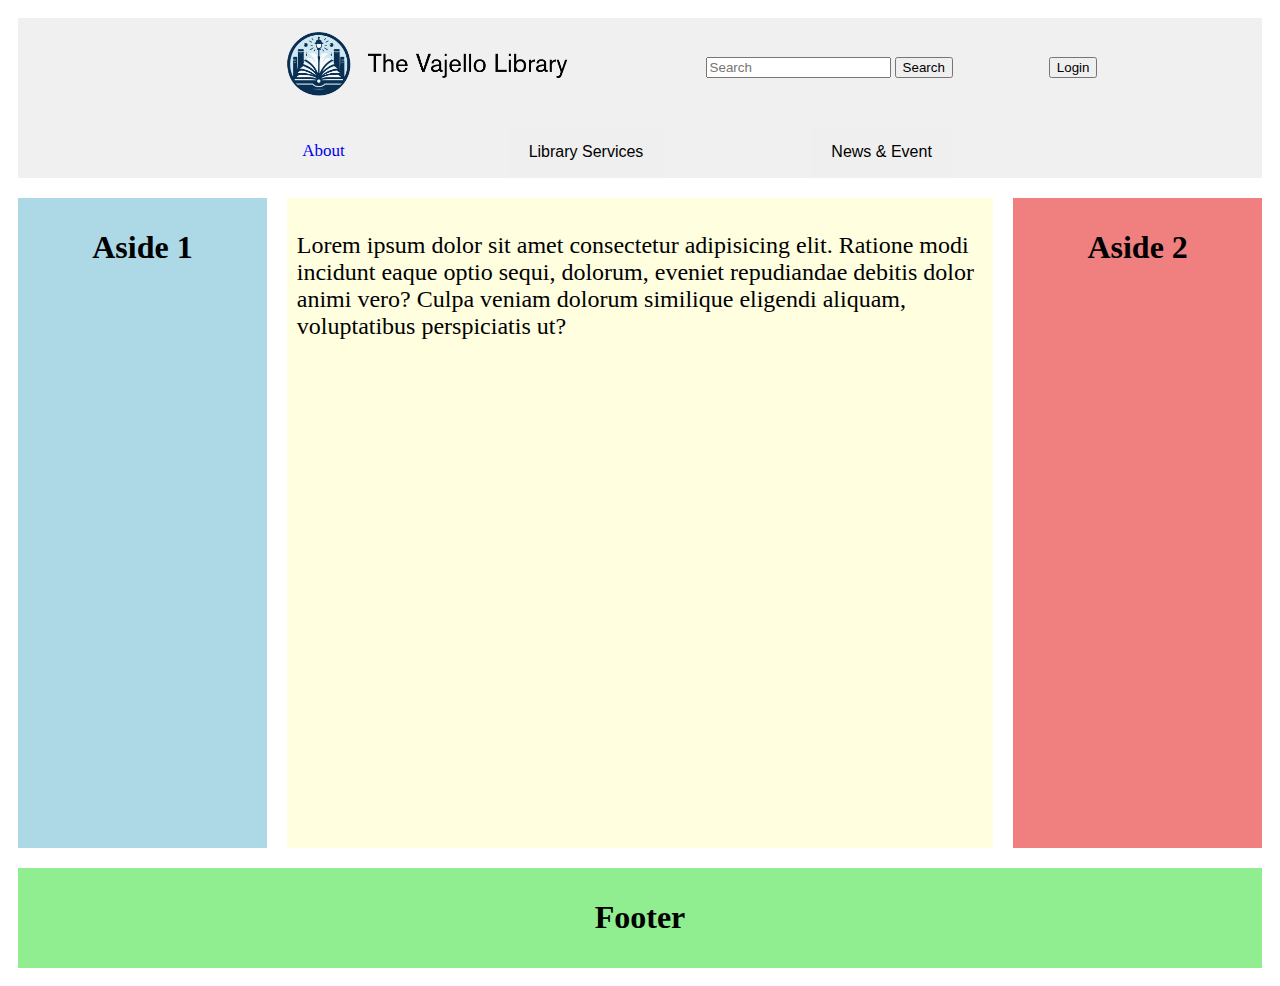
==== Assignment 6/index.html @ d0c91d6f "1st Draft" ====
<!DOCTYPE html>
<html lang="en">

<head>
   <meta charset="UTF-8">
   <meta name="viewport" content="width=device-width, initial-scale=1.0">
   <meta http-equiv="X-UA-Compatible" content="ie=edge">
   <link rel="stylesheet" href="style.css">
   <title>Home | Vajello Library</title>
</head>

<body>
   <div class="wrapper">
      <header class="header">
         <div class="top-row">
            <div class="logo"><img class="logo" src="vajelloLibraryLogoLong.png" alt="The Valjello Library Logo"></div>
            <div class="search-bar">
               <input type="text" placeholder="Search">
               <button>Search</button>
            </div>
            <div class="user">
               <button>Login</button>
            </div>
         </div>
         <nav>
            <a class="about-nav" href="#about">About</a>
            <div class="dropdown1">
               <button class="dropbtn">Library Services</button>
               <div class="dropdown-content">
                  <a href="#fiction">Get Library Card</a>
                  <a href="#non-fiction">Book Catalog</a>
                  <a href="#children">Reserve a Book</a>
               </div>
            </div>
            <div class="dropdown2">
               <button class="dropbtn">News & Event</button>
               <div class="dropdown-content">
                  <a href="#fiction">News</a>
                  <a href="#non-fiction">Event</a>
               </div>
            </div>
         </nav>
      </header>
      <article class="main">
         <p>Lorem ipsum dolor sit amet consectetur adipisicing elit. Ratione modi incidunt eaque optio sequi, dolorum,
            eveniet repudiandae debitis dolor animi vero? Culpa veniam dolorum similique eligendi aliquam, voluptatibus
            perspiciatis ut?</p>
      </article>
      <aside class="aside1">
         <h1>Aside 1</h1>
      </aside>
      <aside class="aside2">
         <h1>Aside 2</h1>
      </aside>
      <footer class="footer">
         <h1>Footer</h1>
      </footer>
   </div>
</body>

</html>
---- Assignment 6/style.css ----
.wrapper {
   display: flex;
   flex-flow: row wrap;
   text-align: center;
}

.wrapper>* {
   padding: 10px;
   margin: 10px;
   flex: 1 100%;
   border-radius: 0px;
}

.header {
   background: #f0f0f0;
   height: 140px;
}

.top-row {
   display: flex;
   flex-flow: row wrap;
   height: 65%;
   margin-bottom: 0.5rem;
}

.logo {
   flex: 1 100%;
   max-width: 50%;
   margin-left: 4rem;
}

.search-bar {
   margin-left: 0.1rem;
   margin-top: 1.8rem;
}

.user {
   margin-top: 1.8rem;
   margin-left: 6rem;
}

nav {
   display: flex;
   justify-content: center;
   flex-wrap: wrap;
}

.about-nav {
   margin-left: 0.5rem;
}

nav a {
   float: left;
   text-align: center;
   padding: 14px 16px;
   text-decoration: none;
   font-size: 17px;
}

nav a,
.dropbtn {
   margin: 0 50px;
}

.dropbtn {
   color: black;
   padding: 16px 20px;
   font-size: 16px;
   border: none;
   text-decoration: none;
}

div.dropdown1 {
   display: inline-block;
   margin-left: 3rem;
   margin-right: 3rem;
}

div.dropdown2 {
   display: inline-block;
}

.dropdown-content {
   display: none;
   position: absolute;
   background-color: #f9f9f9;
   min-width: 160px;
   box-shadow: 0px 8px 16px 0px rgba(0, 0, 0, 0.2);
   z-index: 1;
}

.dropdown-content a {
   float: none;
   color: black;
   padding: 12px 16px;
   text-decoration: none;
   display: block;
   text-align: left;
}

.dropdown-content a:hover {
   background-color: #ddd;
}

.dropdown:hover .dropdown-content {
   display: block;
   position: relative;
}

.dropdown:hover .dropbtn {
   background-color: #3e8e41;
}

.main {
   text-align: left;
   background: lightyellow;
   height: 70vh;
   font-size: 24px;
}

.aside1 {
   background: lightblue;
   width: 10%;
}

.aside2 {
   background: lightcoral;
}

.footer {
   background: lightgreen;
   height: 80px;
}

@media all and (min-width: 800px) {
   .aside1 {
      order: 1;
      flex: 1;
   }

   .aside2 {
      order: 2;
      flex: 1;
   }

   .main {
      order: 2;
      flex: 3;
   }

   .footer {
      order: 4;
   }
}

@media all and (min-width: 600px) {

   .aside1,
   .aside2 {
      flex: 1;
   }

}
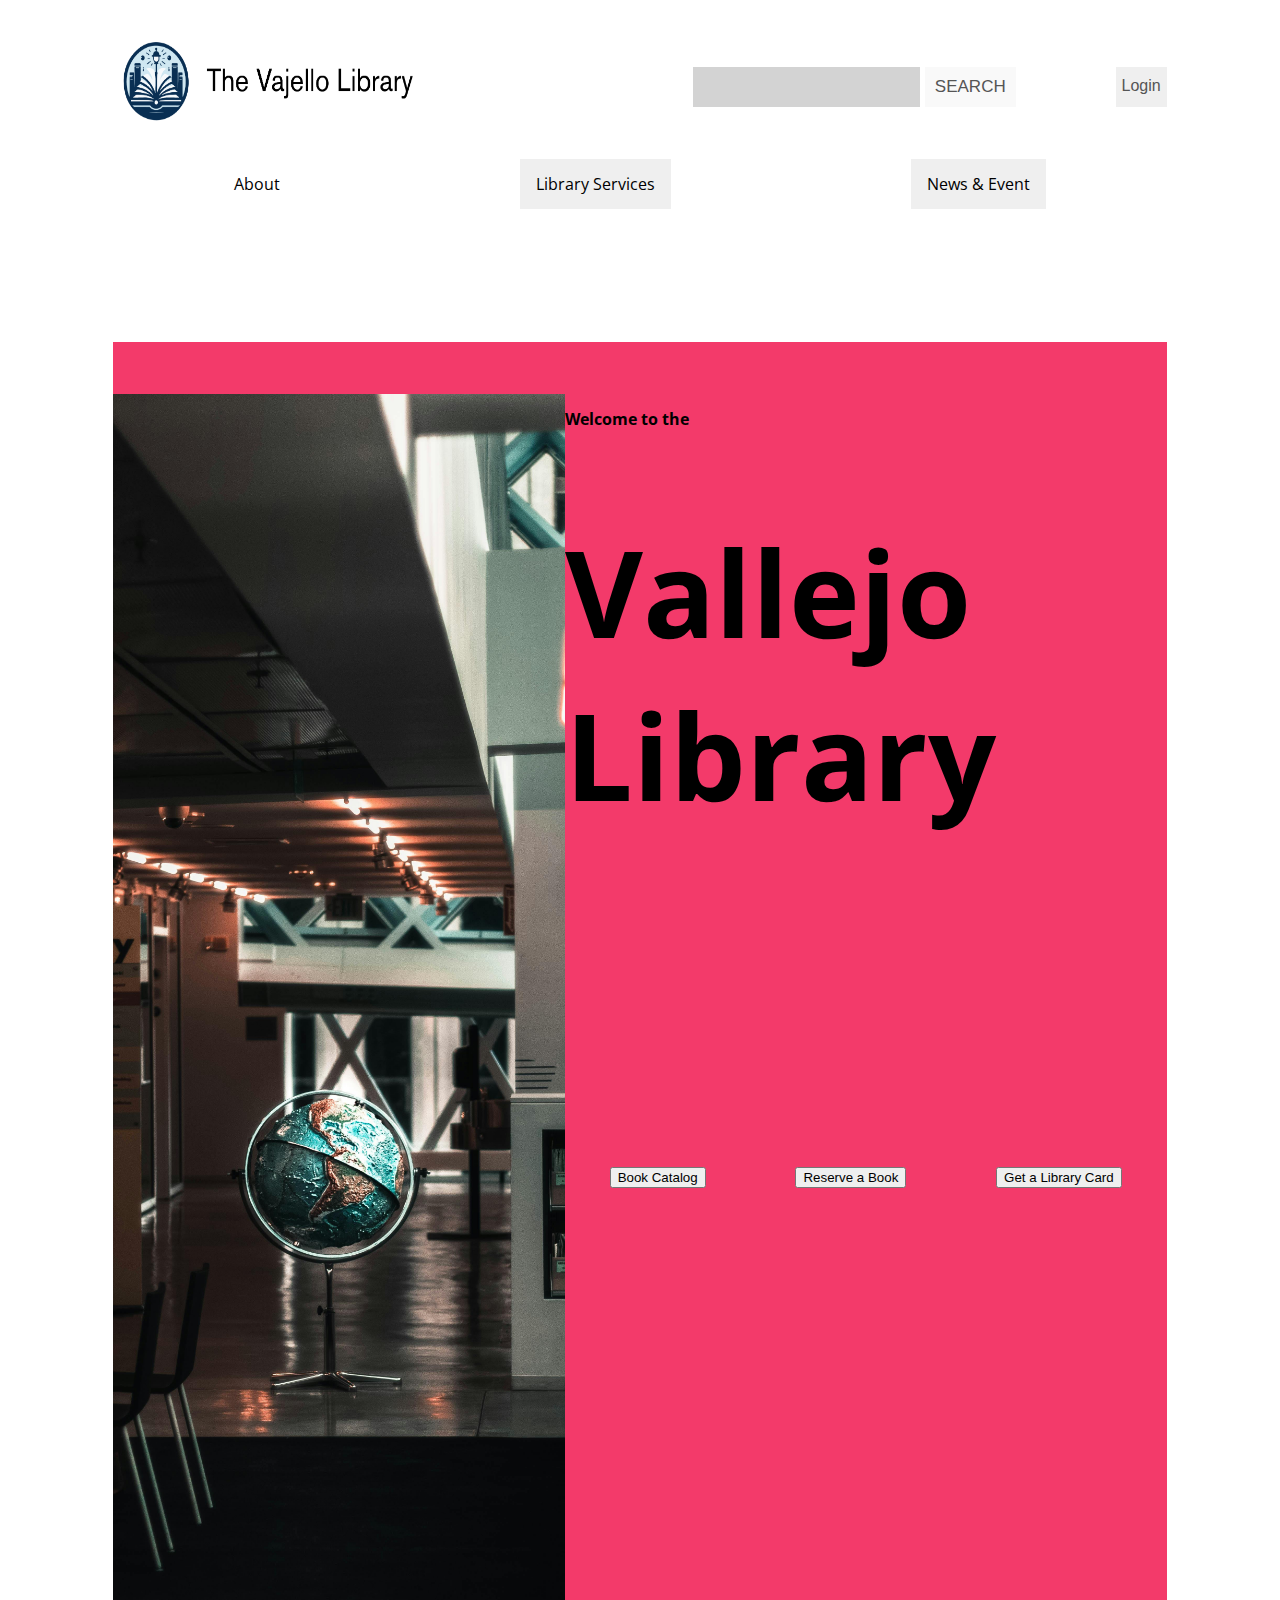
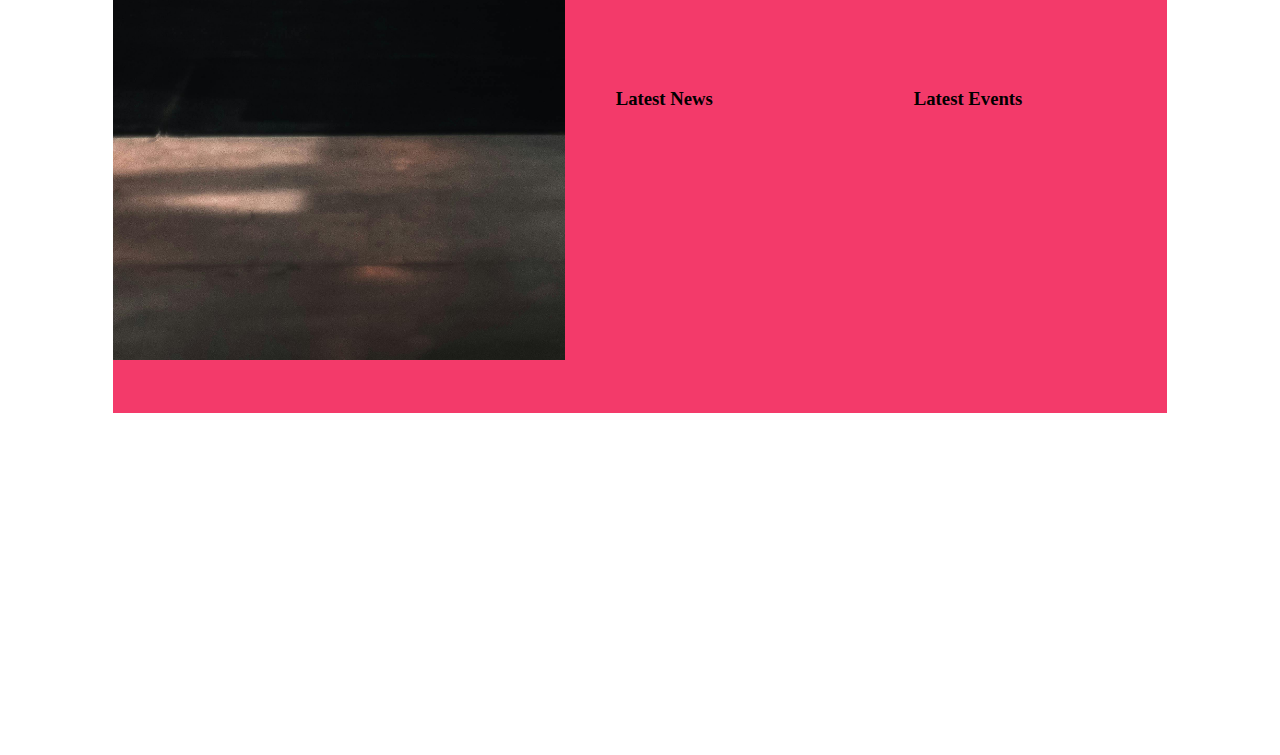
==== commit 798b4071: "update from flexbox to grid" ====
--- a/Assignment 6/index.html
+++ b/Assignment 6/index.html
@@ -1,30 +1,34 @@
 <!DOCTYPE html>
-<html lang="en">
+<html>
 
 <head>
    <meta charset="UTF-8">
-   <meta name="viewport" content="width=device-width, initial-scale=1.0">
-   <meta http-equiv="X-UA-Compatible" content="ie=edge">
+   <title>My Grid Experiment</title>
    <link rel="stylesheet" href="style.css">
-   <title>Home | Vajello Library</title>
+   <link rel="preconnect" href="https://fonts.googleapis.com">
+   <link rel="preconnect" href="https://fonts.gstatic.com" crossorigin>
+   <link href="https://fonts.googleapis.com/css2?family=Open+Sans:ital,wght@0,300..800;1,300..800&display=swap"
+      rel="stylesheet">
 </head>
 
 <body>
-   <div class="wrapper">
-      <header class="header">
-         <div class="top-row">
-            <div class="logo"><img class="logo" src="vajelloLibraryLogoLong.png" alt="The Valjello Library Logo"></div>
-            <div class="search-bar">
-               <input type="text" placeholder="Search">
-               <button>Search</button>
+   <div class="container">
+      <header>
+         <div class="top-bar">
+            <img class="logo1" src="vajelloLibraryLogoLong.png" alt="The Valjello Library Logo">
+            <div class="search">
+               <input class="search-input" type="text" placeholder=" ">
+               <button class="search-button">SEARCH
+               </button>
             </div>
-            <div class="user">
-               <button>Login</button>
+            <div class="login">
+               <button class="login">Login
+               </button>
             </div>
          </div>
          <nav>
-            <a class="about-nav" href="#about">About</a>
-            <div class="dropdown1">
+            <a class="about" href="#about">About</a>
+            <div class="dropdown">
                <button class="dropbtn">Library Services</button>
                <div class="dropdown-content">
                   <a href="#fiction">Get Library Card</a>
@@ -32,7 +36,7 @@
                   <a href="#children">Reserve a Book</a>
                </div>
             </div>
-            <div class="dropdown2">
+            <div class="dropdown">
                <button class="dropbtn">News & Event</button>
                <div class="dropdown-content">
                   <a href="#fiction">News</a>
@@ -41,20 +45,29 @@
             </div>
          </nav>
       </header>
-      <article class="main">
-         <p>Lorem ipsum dolor sit amet consectetur adipisicing elit. Ratione modi incidunt eaque optio sequi, dolorum,
-            eveniet repudiandae debitis dolor animi vero? Culpa veniam dolorum similique eligendi aliquam, voluptatibus
-            perspiciatis ut?</p>
-      </article>
-      <aside class="aside1">
-         <h1>Aside 1</h1>
-      </aside>
-      <aside class="aside2">
-         <h1>Aside 2</h1>
-      </aside>
-      <footer class="footer">
-         <h1>Footer</h1>
-      </footer>
+      <div class="sidebar-left"></div>
+      <main>
+         <img class="main-library-img" src="library.jpg">
+         <div class="welcome">
+            <h2>Welcome to the</h2>
+            <h1>Vallejo Library</h1>
+         </div>
+         <div class="main-buttons">
+            <button class="book-catalog">Book Catalog</button>
+            <button class="reserve-a-book">Reserve a Book</button>
+            <button class="get-library-card">Get a Library Card</button>
+         </div>
+         <div class="latest-news">
+            <h3>Latest News</h3>
+            <div class="news"></div>
+         </div>
+         <div class="latest-events">
+            <h3>Latest Events</h3>
+            <div class="events"></div>
+         </div>
+      </main>
+      <div class="sidebar-right"></div>
+      <footer></footer>
    </div>
 </body>
 
--- a/Assignment 6/style.css
+++ b/Assignment 6/style.css
@@ -1,83 +1,137 @@
-.wrapper {
-   display: flex;
-   flex-flow: row wrap;
+html {
+   background-color: White;
+   /* https: //www.pexels.com/photo/desk-globe-inside-library-2808559/ */
+}
+
+body {
+   height: 100%;
+}
+
+.container {
+   background-color: white;
+   display: grid;
+   grid-template-columns: 0.5fr 5fr 0.5fr;
+   grid-template-rows: 1fr 5fr 1fr;
+   height: 100%;
+   gap: 0rem;
+}
+
+header {
+   grid-column-start: 2;
+   grid-column-end: 3;
+   grid-row-start: 1;
+   grid-row-end: 1;
+   background-color: White;
+}
+
+.top-bar {
+   display: flex;
+   justify-content: space-between;
+   padding-top: 1.8rem;
+   padding-bottom: 1rem;
+}
+
+.logo {
+   width: auto;
+   height: auto;
+}
+
+.logo1 {
+   width: 30%;
+}
+
+.search {
+   display: flex;
+   width: auto;
+   height: auto;
+   margin-left: 25%;
+   margin-top: 0;
+}
+
+.search input[type=text] {
+   float: left;
+   width: 70%;
+   height: 20px;
+   padding: 10px;
+   margin-top: 30px;
+   margin-bottom: 20px;
+   margin-right: 5px;
+   border: none;
+   font-size: 17px;
+   background-color: lightgrey;
+}
+
+.search button {
+   float: left;
+   width: 30%;
+   height: 40px;
+   padding: 10px;
+   margin-top: 30px;
+   margin-bottom: 20px;
+   margin-right: 5px;
+   background: #f9f9f9;
+   color: #555;
+   font-size: 17px;
+   border: none;
+   cursor: pointer;
+}
+
+div.login {
+   display: flex;
+   width: auto;
+   height: auto;
+   margin-left: 9%;
+   margin-right: 0px;
+   margin-top: 0;
+   vertical-align: center;
+}
+
+button.login {
+   margin-top: 30px;
+   border: none;
+   color: #555;
+   width: auto;
+   height: 40px;
    text-align: center;
-}
-
-.wrapper>* {
-   padding: 10px;
-   margin: 10px;
-   flex: 1 100%;
-   border-radius: 0px;
-}
-
-.header {
-   background: #f0f0f0;
-   height: 140px;
-}
-
-.top-row {
-   display: flex;
-   flex-flow: row wrap;
-   height: 65%;
-   margin-bottom: 0.5rem;
-}
-
-.logo {
-   flex: 1 100%;
-   max-width: 50%;
-   margin-left: 4rem;
-}
-
-.search-bar {
-   margin-left: 0.1rem;
-   margin-top: 1.8rem;
-}
-
-.user {
-   margin-top: 1.8rem;
-   margin-left: 6rem;
+   margin-left: 0%;
+   padding-top: 0;
+   cursor: pointer;
+   text-decoration: none;
+   display: inline-block;
+   font-size: 16px;
 }
 
 nav {
-   display: flex;
-   justify-content: center;
-   flex-wrap: wrap;
-}
-
-.about-nav {
-   margin-left: 0.5rem;
-}
-
-nav a {
-   float: left;
-   text-align: center;
+   /* display: inline-block;
+   padding-top: 1.8rem;
+   padding-bottom: 1rem;
+   width: 100%; */
+   display: flex;
+   justify-content: space-around;
+   /* or space-between */
+   align-items: center;
+   padding-top: 1rem;
+   padding-bottom: 1rem;
+}
+
+.about {
+   text-decoration: none;
+   font-family: "Open Sans", sans-serif;
+   color: black;
+   font-size: 16px;
+}
+
+.dropdown {
+   display: inline-block;
+}
+
+.dropbtn {
+   font-size: 16px;
+   border: none;
+   outline: none;
    padding: 14px 16px;
-   text-decoration: none;
-   font-size: 17px;
-}
-
-nav a,
-.dropbtn {
-   margin: 0 50px;
-}
-
-.dropbtn {
-   color: black;
-   padding: 16px 20px;
-   font-size: 16px;
-   border: none;
-   text-decoration: none;
-}
-
-div.dropdown1 {
-   display: inline-block;
-   margin-left: 3rem;
-   margin-right: 3rem;
-}
-
-div.dropdown2 {
-   display: inline-block;
+   font-family: "Open Sans", sans-serif;
+   margin: 0;
 }
 
 .dropdown-content {
@@ -89,75 +143,109 @@
    z-index: 1;
 }
 
-.dropdown-content a {
-   float: none;
+.sidebar-left {
+   grid-column-start: 1;
+   grid-column-end: 1;
+   grid-row-start: 1;
+   grid-row-end: 4;
+   background-color: white;
+}
+
+main {
+   display: grid;
+   grid-template-columns: 4.5fr 1fr 1fr 1fr 1fr 1fr 1fr;
+   grid-template-rows: 0.1fr 1fr 1fr 1fr 0.1fr;
+   grid-column-start: 2;
+   grid-column-end: 2;
+   grid-row-start: 2;
+   grid-row-end: 2;
+   background-color: rgb(243, 58, 106);
+}
+
+img.main-library-img {
+   grid-column-start: 1;
+   grid-column-end: 2;
+   grid-row-start: 2;
+   grid-row-end: 5;
+   width: 100%;
+   height: 100%;
+   object-fit: cover;
+}
+
+.welcome {
+   grid-column-start: 2;
+   grid-column-end: 8;
+   grid-row-start: 2;
+   grid-row-end: 3;
+}
+
+.welcome h2 {
+   font-family: "Open Sans", sans-serif;
    color: black;
-   padding: 12px 16px;
-   text-decoration: none;
-   display: block;
-   text-align: left;
-}
-
-.dropdown-content a:hover {
-   background-color: #ddd;
-}
-
-.dropdown:hover .dropdown-content {
-   display: block;
-   position: relative;
-}
-
-.dropdown:hover .dropbtn {
-   background-color: #3e8e41;
-}
-
-.main {
-   text-align: left;
-   background: lightyellow;
-   height: 70vh;
-   font-size: 24px;
-}
-
-.aside1 {
-   background: lightblue;
-   width: 10%;
-}
-
-.aside2 {
-   background: lightcoral;
-}
-
-.footer {
-   background: lightgreen;
-   height: 80px;
-}
-
-@media all and (min-width: 800px) {
-   .aside1 {
-      order: 1;
-      flex: 1;
+   font-size: 16px;
+}
+
+.welcome h1 {
+   font-family: "Open Sans", sans-serif;
+   color: black;
+   font-size: 120px;
+}
+
+.main-buttons {
+   grid-column-start: 2;
+   grid-column-end: 8;
+   grid-row-start: 3;
+   grid-row-end: 4;
+   display: flex;
+   justify-content: space-around;
+   align-items: center;
+}
+
+.latest-news {
+   grid-column-start: 2;
+   grid-column-end: 5;
+   grid-row-start: 4;
+   grid-row-end: 5;
+   display: flex;
+   justify-content: space-around;
+   align-items: center;
+}
+
+.latest-events {
+   grid-column-start: 5;
+   grid-column-end: 8;
+   grid-row-start: 4;
+   grid-row-end: 5;
+   display: flex;
+   justify-content: space-around;
+   align-items: center;
+
+}
+
+.sidebar-right {
+   grid-column-start: 3;
+   grid-column-end: 3;
+   grid-row-start: 1;
+   grid-row-end: 4;
+   background-color: white;
+}
+
+footer {
+   grid-column-start: 2;
+   grid-column-end: 3;
+   grid-row-start: 3;
+   grid-row-end: 3;
+   background-color: white;
+}
+
+
+
+/* @media (min-width:1200px) {
+   .container {
+      display: grid;
+      grid-template-columns: 1;
+      grid-template-rows: 1fr 5fr 1fr;
+      height: 100vh;
+      gap: 1rem;
    }
-
-   .aside2 {
-      order: 2;
-      flex: 1;
-   }
-
-   .main {
-      order: 2;
-      flex: 3;
-   }
-
-   .footer {
-      order: 4;
-   }
-}
-
-@media all and (min-width: 600px) {
-
-   .aside1,
-   .aside2 {
-      flex: 1;
-   }
-
-}+} */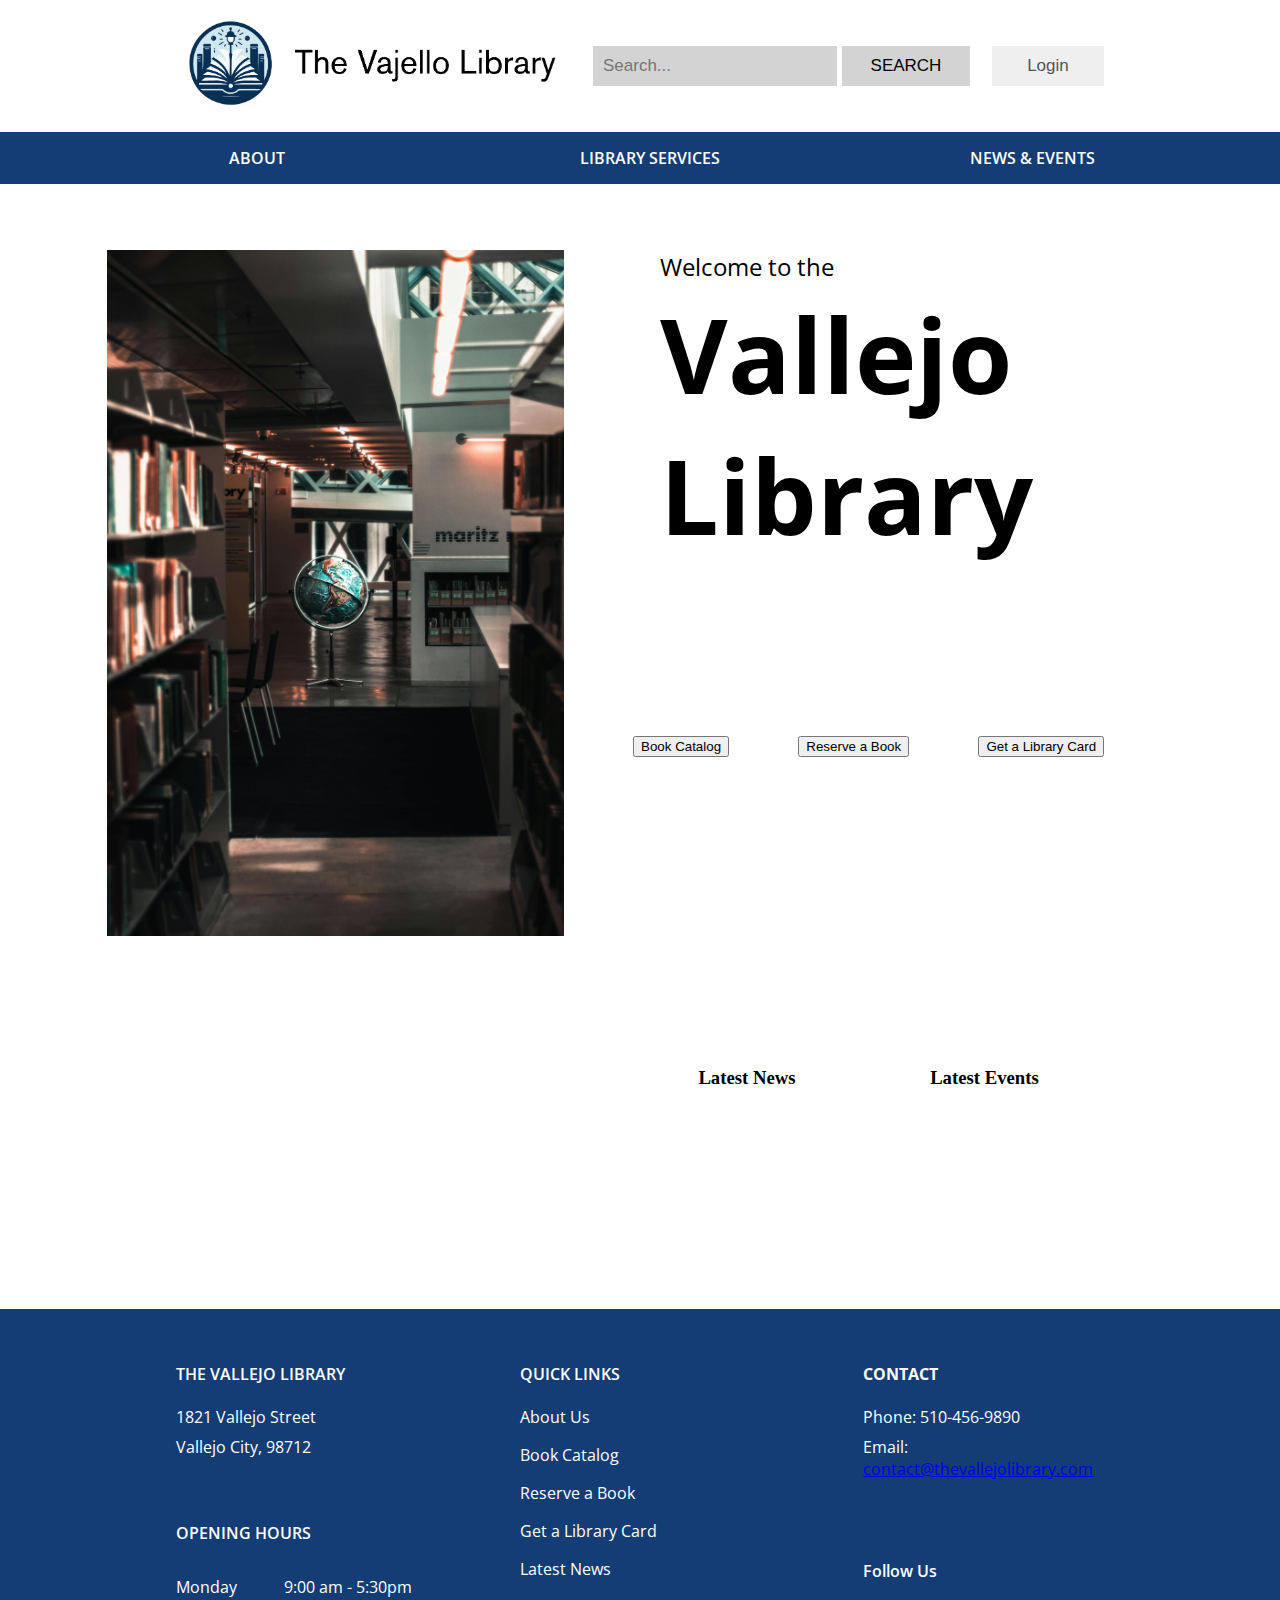
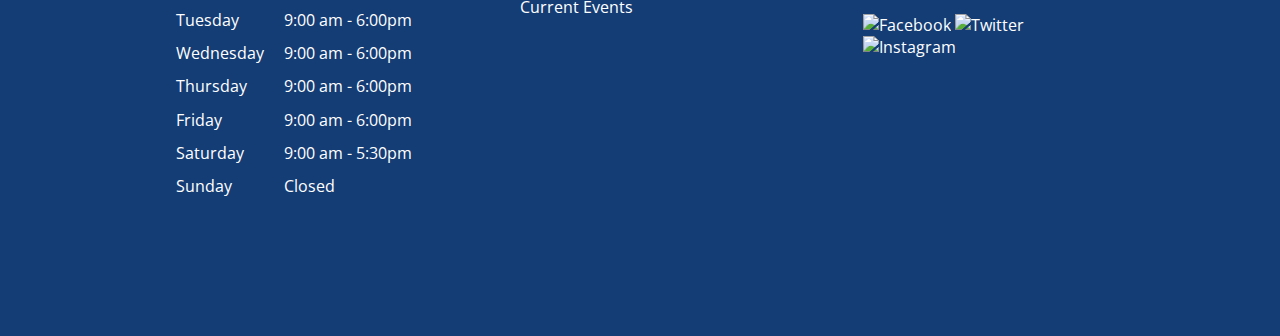
==== commit 13b071f6: "feb22 update" ====
--- a/Assignment 6/index.html
+++ b/Assignment 6/index.html
@@ -1,9 +1,10 @@
 <!DOCTYPE html>
-<html>
+<html lang="en">
 
 <head>
    <meta charset="UTF-8">
-   <title>My Grid Experiment</title>
+   <meta name="viewport" content="width=device-width, initial-scale=1.0">
+   <title>Home | The Vallejo Library</title>
    <link rel="stylesheet" href="style.css">
    <link rel="preconnect" href="https://fonts.googleapis.com">
    <link rel="preconnect" href="https://fonts.gstatic.com" crossorigin>
@@ -15,59 +16,114 @@
    <div class="container">
       <header>
          <div class="top-bar">
-            <img class="logo1" src="vajelloLibraryLogoLong.png" alt="The Valjello Library Logo">
-            <div class="search">
-               <input class="search-input" type="text" placeholder=" ">
-               <button class="search-button">SEARCH
-               </button>
-            </div>
-            <div class="login">
-               <button class="login">Login
-               </button>
-            </div>
+            <figure>
+               <img class="logo1" src="vajelloLibraryLogoLong.png" alt="The Valjello Library Logo">
+            </figure>
+            <form class="search" action="#" method="get">
+               <input class="search-input" type="text" placeholder="Search...">
+               <button class="search-button" type="submit">SEARCH</button>
+            </form>
+            <button class="login">Login</button>
          </div>
          <nav>
-            <a class="about" href="#about">About</a>
-            <div class="dropdown">
-               <button class="dropbtn">Library Services</button>
-               <div class="dropdown-content">
-                  <a href="#fiction">Get Library Card</a>
-                  <a href="#non-fiction">Book Catalog</a>
-                  <a href="#children">Reserve a Book</a>
-               </div>
-            </div>
-            <div class="dropdown">
-               <button class="dropbtn">News & Event</button>
-               <div class="dropdown-content">
-                  <a href="#fiction">News</a>
-                  <a href="#non-fiction">Event</a>
-               </div>
-            </div>
+            <ul>
+               <li><a class="about" href="#about">ABOUT</a></li>
+               <li>
+                  <button class="dropbtn">LIBRARY SERVICES</button>
+                  <div class="dropdown-content">
+                     <a href="#get-library-card">Get a Library Card</a>
+                     <a href="#book-catalog">Book Catalog</a>
+                     <a href="#reserve-book">Reserve a Book</a>
+                  </div>
+               </li>
+               <li>
+                  <button class="dropbtn">NEWS & EVENTS</button>
+                  <div class="dropdown-content">
+                     <a href="#news">News</a>
+                     <a href="#events">Events</a>
+                  </div>
+               </li>
+            </ul>
          </nav>
       </header>
-      <div class="sidebar-left"></div>
+      <aside class="sidebar-left"></aside>
       <main>
-         <img class="main-library-img" src="library.jpg">
-         <div class="welcome">
+         <figure>
+            <img class="main-library-img" src="library.jpg" alt="Vallejo Library">
+         </figure>
+         <section class="welcome">
             <h2>Welcome to the</h2>
             <h1>Vallejo Library</h1>
-         </div>
-         <div class="main-buttons">
+         </section>
+         <section class="main-buttons">
             <button class="book-catalog">Book Catalog</button>
             <button class="reserve-a-book">Reserve a Book</button>
             <button class="get-library-card">Get a Library Card</button>
-         </div>
-         <div class="latest-news">
-            <h3>Latest News</h3>
-            <div class="news"></div>
-         </div>
-         <div class="latest-events">
-            <h3>Latest Events</h3>
-            <div class="events"></div>
-         </div>
+         </section>
+         <section class="newsevents">
+            <article class="latest-news">
+               <h3>Latest News</h3>
+               <div class="news"></div>
+            </article>
+            <article class="latest-events">
+               <h3>Latest Events</h3>
+               <div class="events"></div>
+            </article>
+         </section>
       </main>
-      <div class="sidebar-right"></div>
-      <footer></footer>
+      <aside class="sidebar-right"></aside>
+      <footer>
+         <section class="quick-info">
+            <h4>THE VALLEJO LIBRARY</h4>
+            <p>1821 Vallejo Street</p>
+            <p>Vallejo City, 98712</p>
+            <h5>OPENING HOURS</h5>
+            <div class="opening-hours">
+               <ul class="days">
+                  <li>Monday</li>
+                  <li>Tuesday</li>
+                  <li>Wednesday</li>
+                  <li>Thursday</li>
+                  <li>Friday</li>
+                  <li>Saturday</li>
+                  <li>Sunday</li>
+               </ul>
+               <ul class="hours">
+                  <li>9:00 am - 5:30pm</li>
+                  <li>9:00 am - 6:00pm</li>
+                  <li>9:00 am - 6:00pm</li>
+                  <li>9:00 am - 6:00pm</li>
+                  <li>9:00 am - 6:00pm</li>
+                  <li>9:00 am - 5:30pm</li>
+                  <li>Closed</li>
+               </ul>
+            </div>
+         </section>
+         <section class="quick-links">
+            <h4>QUICK LINKS</h4>
+            <ul>
+               <li><a href="about">About Us</a></li>
+               <li><a href="book-catalog">Book Catalog</a></li>
+               <li><a href="reserve-a-book">Reserve a Book</a></li>
+               <li><a href="get-library-card">Get a Library Card</a></li>
+               <li><a href="latest-news">Latest News</a></li>
+               <li><a href="current-events">Current Events</a></li>
+            </ul>
+         </section>
+         <section class="contact">
+            <h4>CONTACT</h4>
+            <p>Phone: 510-456-9890</p>
+            <p>Email: <a href="mailto:contact@thevallejolibrary.com">contact@thevallejolibrary.com</a></p>
+            <div class="social-media">
+               <h4>Follow Us</h4>
+               <div class="social-media-icons">
+                  <img class="facebook" src="facebook.png" alt="Facebook">
+                  <img class="twitter" src="twitter.png" alt="Twitter">
+                  <img class="instagram" src="instagram.png" alt="Instagram">
+               </div>
+            </div>
+         </section>
+      </footer>
    </div>
 </body>
 
--- a/Assignment 6/style.css
+++ b/Assignment 6/style.css
@@ -1,56 +1,61 @@
 html {
-   background-color: White;
+   background-color: white;
    /* https: //www.pexels.com/photo/desk-globe-inside-library-2808559/ */
 }
 
 body {
    height: 100%;
+   width: 100%;
+   margin: 0;
 }
 
 .container {
    background-color: white;
    display: grid;
    grid-template-columns: 0.5fr 5fr 0.5fr;
-   grid-template-rows: 1fr 5fr 1fr;
+   grid-template-rows: auto 1fr fit;
    height: 100%;
    gap: 0rem;
 }
 
 header {
-   grid-column-start: 2;
-   grid-column-end: 3;
+   display: grid;
+   grid-column-start: 1;
+   grid-column-end: 4;
    grid-row-start: 1;
-   grid-row-end: 1;
-   background-color: White;
+   grid-row-end: 2;
+   background-color: white;
 }
 
 .top-bar {
    display: flex;
    justify-content: space-between;
-   padding-top: 1.8rem;
+   padding-top: 1rem;
    padding-bottom: 1rem;
-}
-
-.logo {
+   padding-left: 11rem;
+   padding-right: 11rem;
+}
+
+figure {
+   margin: 0;
+}
+
+.logo1 {
+   width: 25rem;
+   height: auto;
+}
+
+.search {
+   display: flex;
    width: auto;
    height: auto;
-}
-
-.logo1 {
-   width: 30%;
-}
-
-.search {
-   display: flex;
-   width: auto;
-   height: auto;
-   margin-left: 25%;
+   margin-left: 0;
    margin-top: 0;
 }
 
-.search input[type=text] {
+.search-input {
    float: left;
-   width: 70%;
+   width: 14rem;
    height: 20px;
    padding: 10px;
    margin-top: 30px;
@@ -61,77 +66,93 @@
    background-color: lightgrey;
 }
 
-.search button {
-   float: left;
-   width: 30%;
-   height: 40px;
+.search-button {
+   float: right;
+   width: 8rem;
+   height: 2.5rem;
    padding: 10px;
    margin-top: 30px;
    margin-bottom: 20px;
    margin-right: 5px;
-   background: #f9f9f9;
-   color: #555;
+   border: none;
    font-size: 17px;
-   border: none;
+   background-color: lightgrey;
    cursor: pointer;
-}
-
-div.login {
-   display: flex;
-   width: auto;
-   height: auto;
-   margin-left: 9%;
-   margin-right: 0px;
-   margin-top: 0;
-   vertical-align: center;
 }
 
 button.login {
    margin-top: 30px;
    border: none;
    color: #555;
-   width: auto;
-   height: 40px;
+   width: 7rem;
+   height: 2.5rem;
    text-align: center;
    margin-left: 0%;
    padding-top: 0;
    cursor: pointer;
    text-decoration: none;
    display: inline-block;
-   font-size: 16px;
+   font-size: 17px;
 }
 
 nav {
-   /* display: inline-block;
-   padding-top: 1.8rem;
-   padding-bottom: 1rem;
-   width: 100%; */
-   display: flex;
-   justify-content: space-around;
-   /* or space-between */
-   align-items: center;
-   padding-top: 1rem;
-   padding-bottom: 1rem;
+   width: 100%;
+   height: fit-content;
+   background-color: #143C75;
+   /* display: flex;
+   justify-content: space-evenly; */
+   /* Example background color */
+}
+
+nav ul {
+   list-style-type: none;
+   margin: 0;
+   padding: 0;
+   display: flex;
+   justify-content: space-evenly;
+   /* This will evenly space out the list items */
+   align-items: center;
+}
+
+nav ul li {
+   position: relative;
+   /* Needed for absolute positioning of dropdown */
+}
+
+.dropbtn {
+   background-color: #143C75;
+   /* Example button color */
+   color: white;
+   padding: 10px;
+   border: none;
+   width: 17rem;
+   height: 3.25rem;
+   cursor: pointer;
+   display: flex;
+   justify-content: center;
+   text-decoration: none;
+   font-size: 1rem;
+   align-items: center;
+   font-family: "Open Sans", sans-serif;
+   font-weight: 600;
 }
 
 .about {
-   text-decoration: none;
-   font-family: "Open Sans", sans-serif;
-   color: black;
-   font-size: 16px;
-}
-
-.dropdown {
-   display: inline-block;
-}
-
-.dropbtn {
-   font-size: 16px;
-   border: none;
-   outline: none;
-   padding: 14px 16px;
-   font-family: "Open Sans", sans-serif;
-   margin: 0;
+   background-color: #143C75;
+   /* Example button color */
+   color: white;
+   padding: 10px;
+   border: none;
+   cursor: pointer;
+   text-decoration: none;
+   width: 17rem;
+   height: 2rem;
+   display: flex;
+   justify-content: center;
+   font-size: 1rem;
+   align-items: center;
+   font-family: "Open Sans", sans-serif;
+   font-weight: 600;
 }
 
 .dropdown-content {
@@ -139,37 +160,51 @@
    position: absolute;
    background-color: #f9f9f9;
    min-width: 160px;
+   width: 17rem;
    box-shadow: 0px 8px 16px 0px rgba(0, 0, 0, 0.2);
    z-index: 1;
-}
-
-.sidebar-left {
-   grid-column-start: 1;
-   grid-column-end: 1;
-   grid-row-start: 1;
-   grid-row-end: 4;
-   background-color: white;
-}
+   font-family: "Open Sans", sans-serif;
+   font-weight: 500;
+   margin-left: 3.5rem;
+}
+
+.dropdown-content a {
+   color: black;
+   padding: 12px 16px;
+   text-decoration: none;
+   display: block;
+}
+
+nav ul li:hover .dropdown-content {
+   display: block;
+}
+
+/* ------------- main ------------- */
 
 main {
+   grid-column-start: 2;
+   grid-column-end: 3;
+   grid-row-start: 2;
+   grid-row-end: 3;
+   background-color: white;
+   overflow: hidden;
+   grid-template-columns: 4.5fr 1fr 1fr 1fr 1fr 1fr 1fr;
+   grid-template-rows: 0.2fr 1fr 1fr 1fr 0.2fr;
    display: grid;
-   grid-template-columns: 4.5fr 1fr 1fr 1fr 1fr 1fr 1fr;
-   grid-template-rows: 0.1fr 1fr 1fr 1fr 0.1fr;
-   grid-column-start: 2;
-   grid-column-end: 2;
-   grid-row-start: 2;
-   grid-row-end: 2;
-   background-color: rgb(243, 58, 106);
-}
-
-img.main-library-img {
+
+}
+
+figure {
    grid-column-start: 1;
    grid-column-end: 2;
    grid-row-start: 2;
    grid-row-end: 5;
+}
+
+.main-library-img {
+   max-width: 50rem;
+   height: auto;
    width: 100%;
-   height: 100%;
-   object-fit: cover;
 }
 
 .welcome {
@@ -177,18 +212,27 @@
    grid-column-end: 8;
    grid-row-start: 2;
    grid-row-end: 3;
+   display: block;
+   justify-content: center;
+   align-items: center;
+   font-size: 2rem;
+   font-family: "Open Sans", sans-serif;
+   font-weight: 600;
+   margin-left: 6rem;
+}
+
+.welcome h1 {
+   font-size: 6.5rem;
+   font-weight: 700;
+   margin-bottom: 1rem;
+   margin-top: 0rem;
 }
 
 .welcome h2 {
-   font-family: "Open Sans", sans-serif;
-   color: black;
-   font-size: 16px;
-}
-
-.welcome h1 {
-   font-family: "Open Sans", sans-serif;
-   color: black;
-   font-size: 120px;
+   font-size: 1.5rem;
+   font-weight: 400;
+   margin-top: 0;
+   margin-bottom: 0rem;
 }
 
 .main-buttons {
@@ -197,55 +241,152 @@
    grid-row-start: 3;
    grid-row-end: 4;
    display: flex;
-   justify-content: space-around;
-   align-items: center;
-}
-
-.latest-news {
+   justify-content: space-evenly;
+   align-items: center;
+}
+
+.newsevents {
    grid-column-start: 2;
-   grid-column-end: 5;
-   grid-row-start: 4;
-   grid-row-end: 5;
-   display: flex;
-   justify-content: space-around;
-   align-items: center;
-}
-
-.latest-events {
-   grid-column-start: 5;
    grid-column-end: 8;
    grid-row-start: 4;
    grid-row-end: 5;
    display: flex;
-   justify-content: space-around;
-   align-items: center;
-
+   justify-content: space-evenly;
+   align-items: center;
+}
+
+footer {
+   grid-column-start: 1;
+   grid-column-end: 4;
+   grid-row-start: 3;
+   grid-row-end: 4;
+   background-color: #143C75;
+   display: grid;
+   grid-template-columns: 1fr 1fr 0.7fr;
+   grid-template-rows: 1fr;
+   font-family: "Open Sans", sans-serif;
+   padding-bottom: 8rem;
+   padding-top: 2rem;
+   padding-left: 11rem;
+   padding-right: 11rem;
+   color: white;
+}
+
+.quick-info {
+   display: block;
+   justify-content: space-evenly;
+   align-items: center;
+   font-weight: 400;
+   /* margin-left: 11rem; */
+}
+
+.quick-info h4 {
+   font-size: 1rem;
+   font-weight: 600;
+}
+
+.quick-info p {
+   /* margin-bottom: 3.5rem; */
+   font-size: 1rem;
+   margin-top: 0;
+   margin-bottom: 0.5rem;
+}
+
+.quick-info h5 {
+   font-size: 1rem;
+   font-weight: 600;
+   margin-bottom: 2rem;
+   margin-top: 4rem;
+}
+
+.opening-hours {
+   display: flex;
+}
+
+.opening-hours ul {
+   list-style-type: none;
+   margin: 0;
+   padding: 0;
+}
+
+.opening-hours ul li {
+   margin-bottom: 0.7rem;
+}
+
+ul.hours {
+   margin-left: 20px;
+}
+
+.quick-links {
+   display: block;
+   justify-content: space-evenly;
+   align-items: center;
+   font-weight: 400;
+   /* margin-right: 11rem;
+   margin-left: 9rem; */
+}
+
+.quick-links h4 {
+   font-size: 1rem;
+   font-weight: 600;
+}
+
+.quick-links ul {
+   list-style-type: none;
+   margin: 0;
+   padding: 0;
+   text-decoration: none;
+}
+
+.quick-links ul li {
+   margin-bottom: 1rem;
+}
+
+.quick-links ul li a {
+   text-decoration: none;
+   color: white;
+}
+
+.contact {
+   display: block;
+   justify-content: space-evenly;
+   align-items: center;
+   font-weight: 400;
+   /* margin-right: 11rem; */
+}
+
+.contact h4 {
+   font-size: 1rem;
+   font-weight: 700;
+}
+
+.contact p {
+   font-size: 1rem;
+   margin-top: 0;
+   margin-bottom: 0.5rem;
+}
+
+.social-media h4 {
+   font-size: 1rem;
+   font-weight: 600;
+   margin-bottom: 2rem;
+   margin-top: 5rem;
+}
+
+/* ------------- sidebar ------------- */
+
+.sidebar-left {
+   grid-column-start: 1;
+   grid-column-end: 2;
+   grid-row-start: 2;
+   grid-row-end: 3;
+   background-color: white;
 }
 
 .sidebar-right {
    grid-column-start: 3;
-   grid-column-end: 3;
-   grid-row-start: 1;
-   grid-row-end: 4;
-   background-color: white;
-}
-
-footer {
-   grid-column-start: 2;
-   grid-column-end: 3;
-   grid-row-start: 3;
+   grid-column-end: 4;
+   grid-row-start: 2;
    grid-row-end: 3;
    background-color: white;
-}
-
-
-
-/* @media (min-width:1200px) {
-   .container {
-      display: grid;
-      grid-template-columns: 1;
-      grid-template-rows: 1fr 5fr 1fr;
-      height: 100vh;
-      gap: 1rem;
-   }
-} */+}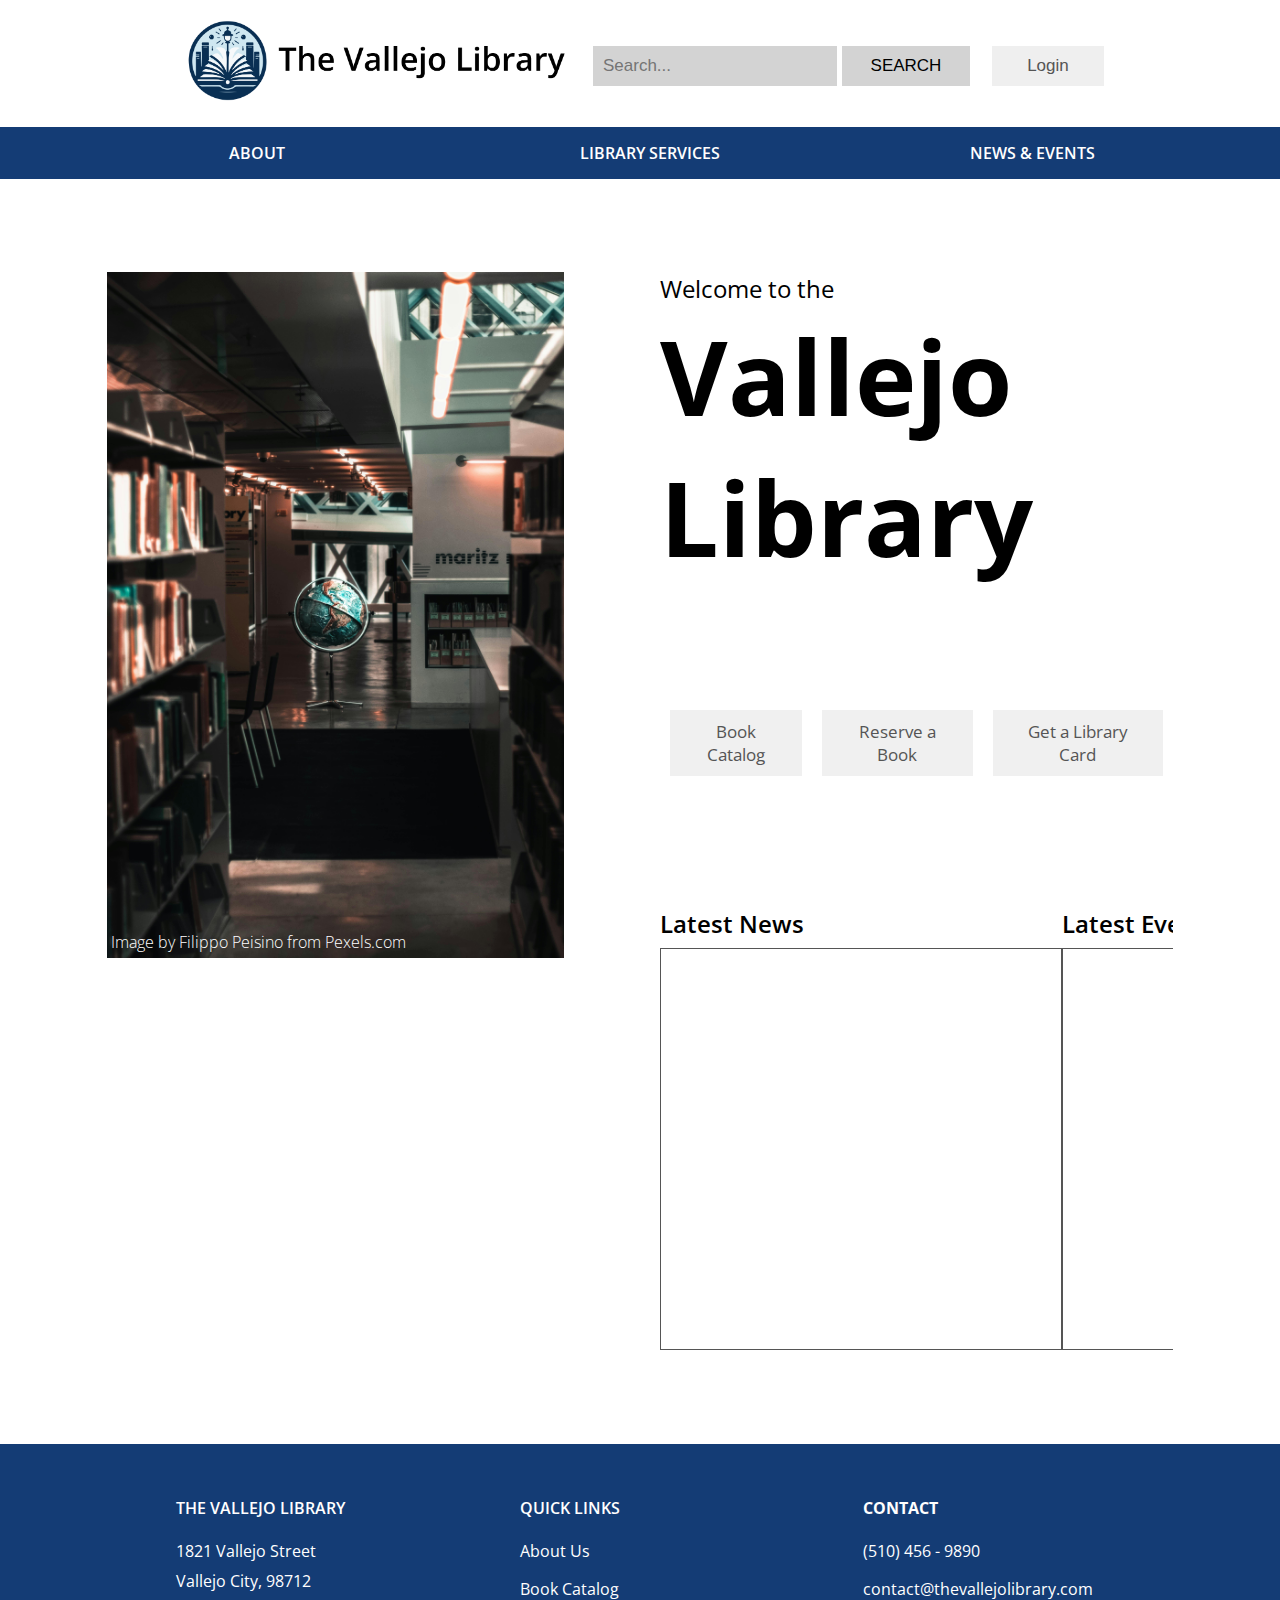
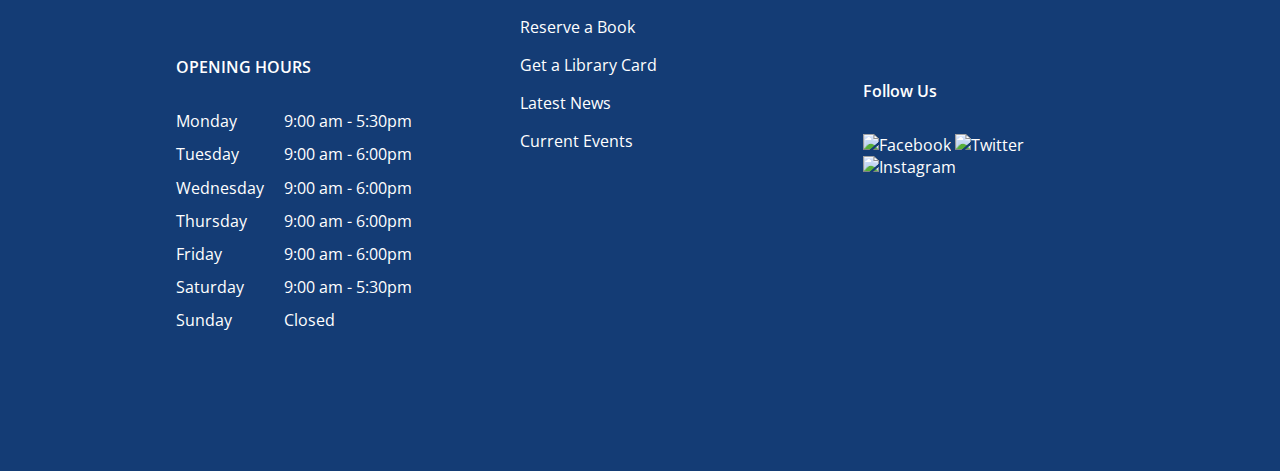
==== commit 02018dc6: "updated" ====
--- a/Assignment 6/index.html
+++ b/Assignment 6/index.html
@@ -50,15 +50,18 @@
       <main>
          <figure>
             <img class="main-library-img" src="library.jpg" alt="Vallejo Library">
+            <figcaption><a href="https://www.pexels.com/photo/desk-globe-inside-library-2808559/">Image by Filippo
+                  Peisino from
+                  Pexels.com</a></figcaption>
          </figure>
          <section class="welcome">
             <h2>Welcome to the</h2>
             <h1>Vallejo Library</h1>
          </section>
          <section class="main-buttons">
-            <button class="book-catalog">Book Catalog</button>
-            <button class="reserve-a-book">Reserve a Book</button>
-            <button class="get-library-card">Get a Library Card</button>
+            <a href="book-catalog.html" class="link-button book-catalog">Book Catalog</a>
+            <a href="reserve-book.html" class="link-button reserve-a-book">Reserve a Book</a>
+            <a href="get-library-card.html" class="link-button get-library-card">Get a Library Card</a>
          </section>
          <section class="newsevents">
             <article class="latest-news">
@@ -112,8 +115,8 @@
          </section>
          <section class="contact">
             <h4>CONTACT</h4>
-            <p>Phone: 510-456-9890</p>
-            <p>Email: <a href="mailto:contact@thevallejolibrary.com">contact@thevallejolibrary.com</a></p>
+            <p>(510) 456 - 9890</p>
+            <p><a href="mailto:contact@thevallejolibrary.com"> contact@thevallejolibrary.com</a></p>
             <div class="social-media">
                <h4>Follow Us</h4>
                <div class="social-media-icons">
--- a/Assignment 6/style.css
+++ b/Assignment 6/style.css
@@ -36,9 +36,6 @@
    padding-right: 11rem;
 }
 
-figure {
-   margin: 0;
-}
 
 .logo1 {
    width: 25rem;
@@ -101,7 +98,6 @@
    background-color: #143C75;
    /* display: flex;
    justify-content: space-evenly; */
-   /* Example background color */
 }
 
 nav ul {
@@ -110,18 +106,15 @@
    padding: 0;
    display: flex;
    justify-content: space-evenly;
-   /* This will evenly space out the list items */
    align-items: center;
 }
 
 nav ul li {
    position: relative;
-   /* Needed for absolute positioning of dropdown */
 }
 
 .dropbtn {
    background-color: #143C75;
-   /* Example button color */
    color: white;
    padding: 10px;
    border: none;
@@ -139,7 +132,6 @@
 
 .about {
    background-color: #143C75;
-   /* Example button color */
    color: white;
    padding: 10px;
    border: none;
@@ -189,7 +181,7 @@
    background-color: white;
    overflow: hidden;
    grid-template-columns: 4.5fr 1fr 1fr 1fr 1fr 1fr 1fr;
-   grid-template-rows: 0.2fr 1fr 1fr 1fr 0.2fr;
+   grid-template-rows: 0.2fr 0.6fr 0.6fr 1fr 0.2fr;
    display: grid;
 
 }
@@ -199,6 +191,23 @@
    grid-column-end: 2;
    grid-row-start: 2;
    grid-row-end: 5;
+   margin: 0;
+}
+
+figcaption {
+   font-size: 1rem;
+   font-weight: 300;
+   margin-top: -1.9rem;
+   margin-left: 0.3rem;
+   margin-bottom: 0;
+   font-family: "Open Sans", sans-serif;
+   z-index: 1;
+   /* position: absolute; */
+}
+
+figcaption a {
+   text-decoration: none;
+   color: white;
 }
 
 .main-library-img {
@@ -235,15 +244,35 @@
    margin-bottom: 0rem;
 }
 
+/* ------------- main buttons ------------- */
+
 .main-buttons {
    grid-column-start: 2;
    grid-column-end: 8;
    grid-row-start: 3;
    grid-row-end: 4;
    display: flex;
-   justify-content: space-evenly;
-   align-items: center;
-}
+   justify-content: space-between;
+   align-items: center;
+   margin-left: 6rem;
+}
+
+.link-button {
+   font-family: "Open Sans", sans-serif;
+   font-size: 2rem;
+   display: inline-block;
+   padding: 10px 15px;
+   text-align: center;
+   text-decoration: none;
+   color: #555;
+   background-color: #f0f0f0;
+   border: none;
+   cursor: pointer;
+   font-size: 17px;
+   margin: 10px;
+}
+
+/* ------------- news and events ------------- */
 
 .newsevents {
    grid-column-start: 2;
@@ -251,9 +280,38 @@
    grid-row-start: 4;
    grid-row-end: 5;
    display: flex;
+   justify-content: space-between;
+   align-items: end;
+   margin-left: 6rem;
+   font-family: "Open Sans", sans-serif;
+}
+
+.newsevents .latest-news h3,
+.newsevents .latest-events h3 {
+   font-size: 1.5rem;
+   font-weight: 600;
+   margin-bottom: 0.5rem;
+}
+
+.latest-news,
+.latest-events {
+   display: grid;
+   align-items: end;
+}
+
+div.news,
+div.events {
    justify-content: space-evenly;
-   align-items: center;
-}
+   position: relative;
+   font-weight: 600;
+   height: 25rem;
+   width: 25rem;
+   max-width: 25rem;
+   border: 1px solid #555;
+   background-color: white;
+}
+
+/* ------------- footer ------------- */
 
 footer {
    grid-column-start: 1;
@@ -363,7 +421,12 @@
 .contact p {
    font-size: 1rem;
    margin-top: 0;
-   margin-bottom: 0.5rem;
+   margin-bottom: 1rem;
+}
+
+.contact p a {
+   text-decoration: none;
+   color: white;
 }
 
 .social-media h4 {
@@ -389,4 +452,20 @@
    grid-row-start: 2;
    grid-row-end: 3;
    background-color: white;
-}+}
+
+/* ------------- media queries ------------- */
+/* 
+@media only screen and (max-width: 1760px) {
+   main {
+      background-color: red;
+      grid-column-start: 1;
+      grid-column-end: 4;
+      grid-row-start: 2;
+      grid-row-end: 4;
+   }
+
+   /* .sidebar-left,
+   .sidebar-right {
+      display: none;
+   } */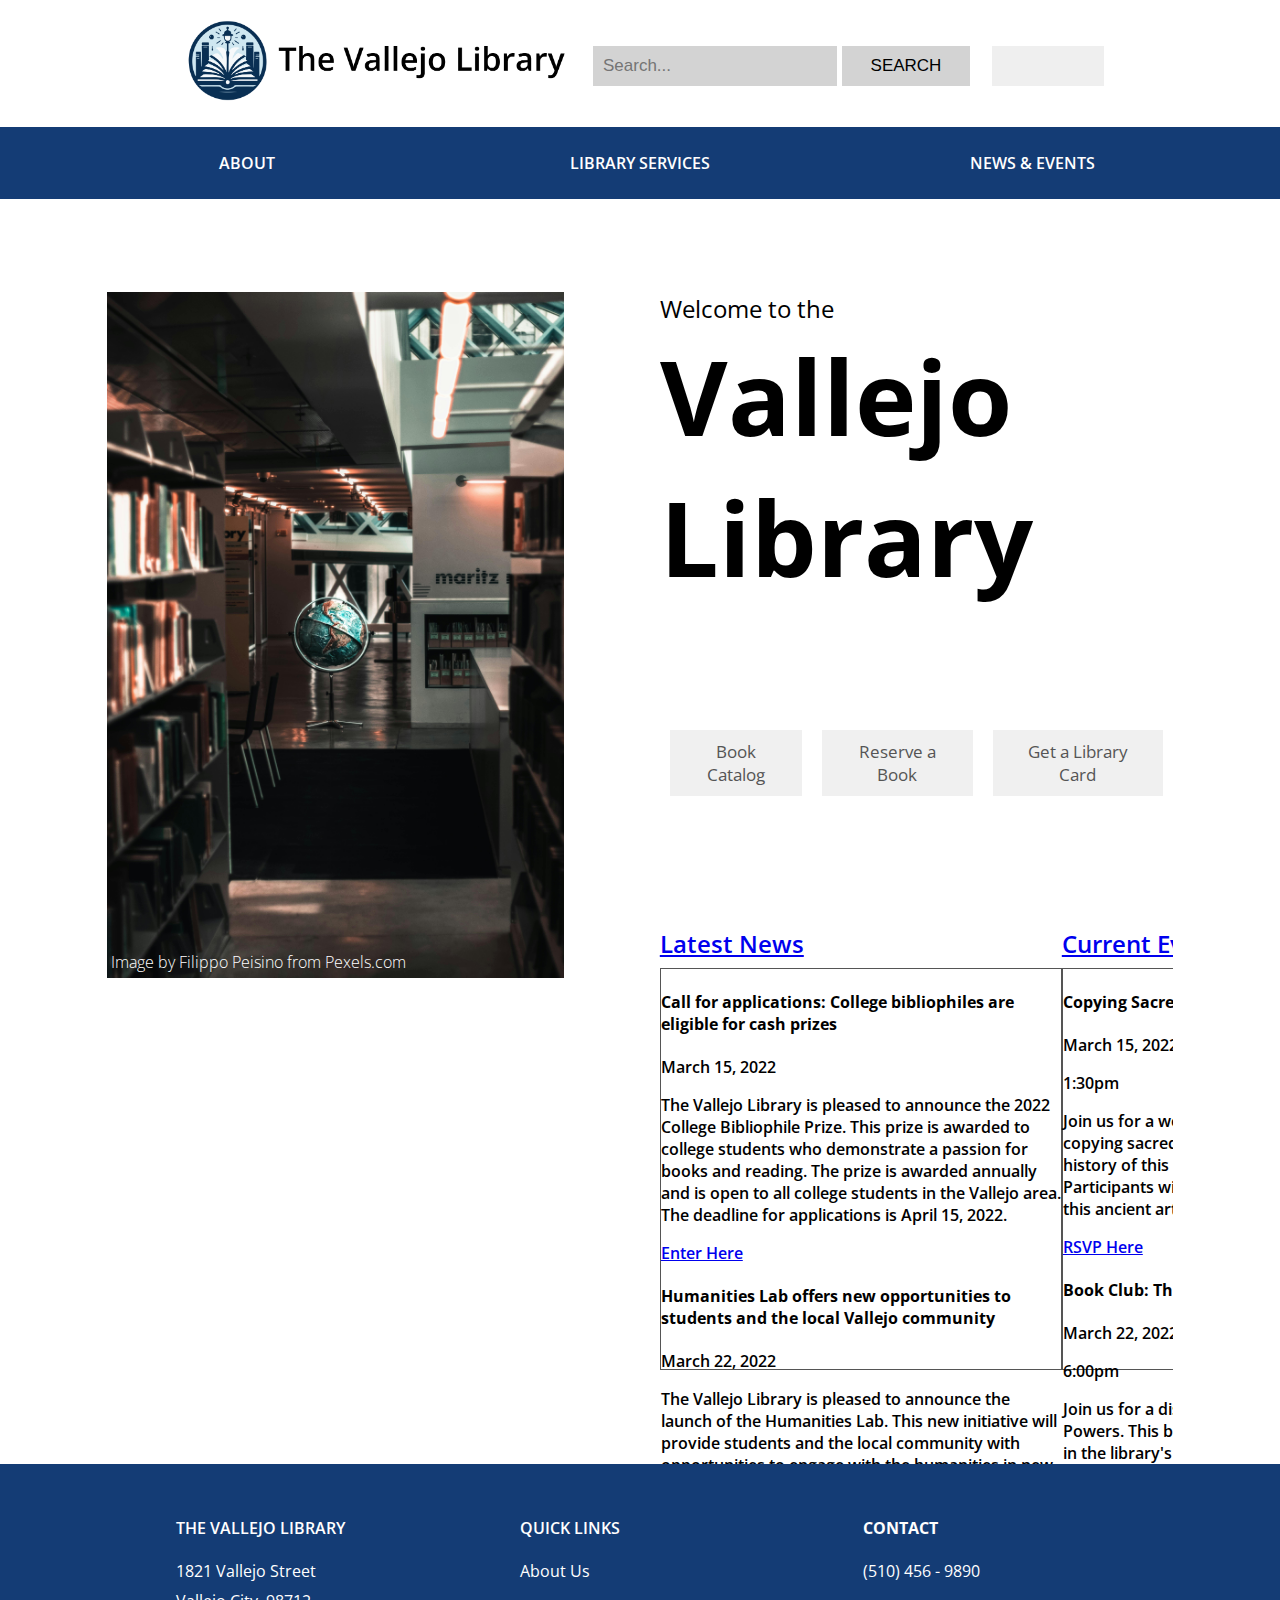
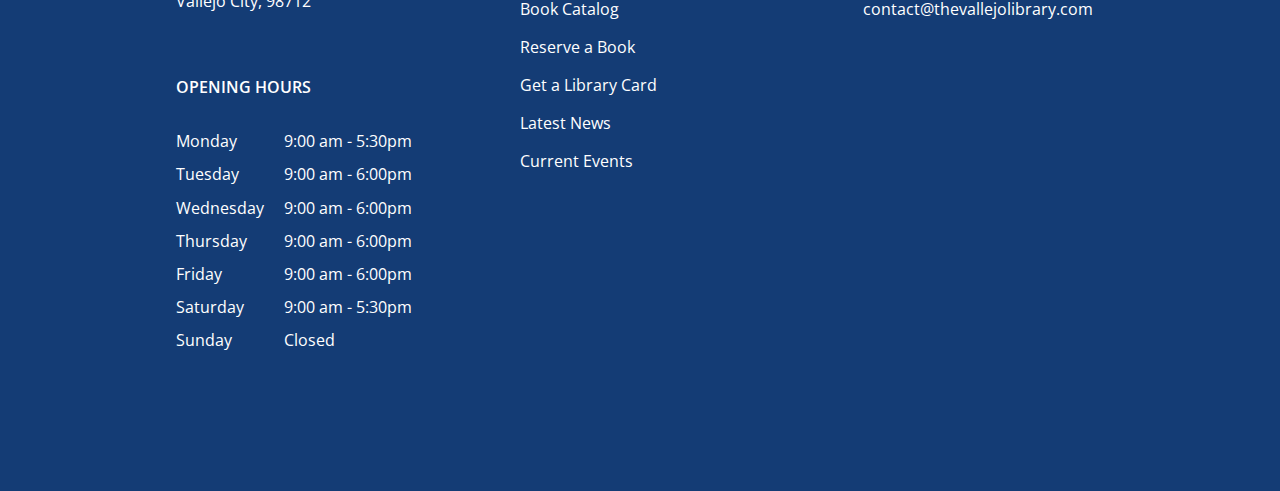
==== commit 6ee4788a: "update" ====
--- a/Assignment 6/index.html
+++ b/Assignment 6/index.html
@@ -16,20 +16,20 @@
    <div class="container">
       <header>
          <div class="top-bar">
-            <figure>
+            <figure class="lib-logo">
                <img class="logo1" src="vajelloLibraryLogoLong.png" alt="The Valjello Library Logo">
             </figure>
             <form class="search" action="#" method="get">
                <input class="search-input" type="text" placeholder="Search...">
                <button class="search-button" type="submit">SEARCH</button>
             </form>
-            <button class="login">Login</button>
+            <button class="login"><img class="login-icon" src="login-icon.png"></button>
          </div>
          <nav>
             <ul>
-               <li><a class="about" href="#about">ABOUT</a></li>
+               <li><a class="about" href="about.html">ABOUT</a></li>
                <li>
-                  <button class="dropbtn">LIBRARY SERVICES</button>
+                  <a href="#library-services" class="dropbtn">LIBRARY SERVICES</a>
                   <div class="dropdown-content">
                      <a href="#get-library-card">Get a Library Card</a>
                      <a href="#book-catalog">Book Catalog</a>
@@ -37,7 +37,7 @@
                   </div>
                </li>
                <li>
-                  <button class="dropbtn">NEWS & EVENTS</button>
+                  <a href="#news-n-events" class="dropbtn">NEWS & EVENTS</a>
                   <div class="dropdown-content">
                      <a href="#news">News</a>
                      <a href="#events">Events</a>
@@ -48,7 +48,7 @@
       </header>
       <aside class="sidebar-left"></aside>
       <main>
-         <figure>
+         <figure class="main-img">
             <img class="main-library-img" src="library.jpg" alt="Vallejo Library">
             <figcaption><a href="https://www.pexels.com/photo/desk-globe-inside-library-2808559/">Image by Filippo
                   Peisino from
@@ -65,12 +65,86 @@
          </section>
          <section class="newsevents">
             <article class="latest-news">
-               <h3>Latest News</h3>
-               <div class="news"></div>
+               <h3><a href="#news">Latest News</a></h3>
+               <div class="news">
+                  <article>
+                     <h4>Call for applications: College bibliophiles are eligible for cash prizes</h4>
+                     <p>March 15, 2022</p>
+                     <p>The Vallejo Library is pleased to announce the 2022 College Bibliophile Prize. This prize is
+                        awarded to college students who demonstrate a passion for books and reading. The prize is
+                        awarded annually and is open to all college students in the Vallejo area. The deadline for
+                        applications is April 15, 2022.</p>
+                     <a href="#Enter">Enter Here</a>
+                  </article>
+                  <article>
+                     <h4>Humanities Lab offers new opportunities to students and the local Vallejo community</h4>
+                     <p>March 22, 2022</p>
+                     <p>The Vallejo Library is pleased to announce the launch of the Humanities Lab. This new initiative
+                        will provide students and the local community with opportunities to engage with the humanities
+                        in new and innovative ways. The lab will offer a range of programs and resources, including
+                        workshops, lectures, and exhibitions. The lab is open to all and will be located in the
+                        library's
+                        community room.</p>
+                     <a href="#ReadMore">Read More</a>
+                  </article>
+                  <article>
+                     <h4>Landmark gift to boost the Chinese art collection</h4>
+                     <p>March 29, 2022</p>
+                     <p>The Vallejo Library is pleased to announce a landmark gift to the Chinese art collection. The
+                        gift, which includes a range of rare and valuable objects, will significantly enhance the
+                        library's
+                        collection of Chinese art. The gift is the result of a generous donation from a private
+                        collector and will be on display in the library's Chinese art gallery.</p>
+                     <a href="#ReadMore">Read More</a>
+                  </article>
+               </div>
             </article>
             <article class="latest-events">
-               <h3>Latest Events</h3>
-               <div class="events"></div>
+               <h3><a href="#events">Current Events</a></h3>
+               <div class="events">
+                  <article>
+                     <h4>Copying Sacred Texts: A Spiritual Practice</h4>
+                     <p>March 15, 2022</p>
+                     <p>1:30pm</p>
+                     <p>Join us for a workshop on the spiritual practice of copying sacred texts. This workshop will
+                        explore the history of this practice and its relevance today. Participants will have the
+                        opportunity to practice this ancient art form.</p>
+                     <a href="#RSVP">RSVP Here</a>
+                  </article>
+                  <article>
+                     <h4>Book Club: The Overstory</h4>
+                     <p>March 22, 2022</p>
+                     <p>6:00pm</p>
+                     <p>Join us for a discussion of The Overstory by Richard Powers. This book club is open to all and
+                        will be held in the library's community room. Light refreshments will be served.</p>
+                     <a href="#RSVP">RSVP Here</a>
+                  </article>
+                  <article>
+                     <h4>Storytime for Kids</h4>
+                     <p>March 29, 2022</p>
+                     <p>10:00am</p>
+                     <p>Join us for a fun and interactive storytime for kids. This event is open to all and will be held
+                        in the library's children's section.</p>
+                     <a href="#RSVP">RSVP Here</a>
+                  </article>
+                  <article>
+                     <h4>Introductory Tour of the Vallejo Library </h4>
+                     <p>April 5, 2022</p>
+                     <p>2:00pm</p>
+                     <p>Join us for an introductory tour of the Vallejo Library. This tour will provide an overview of
+                        the library's services and resources. Participants will also have the opportunity to ask
+                        questions.</p>
+                     <a href="#RSVP">RSVP Here</a>
+                  </article>
+                  <article>
+                     <h4>Bookbinding Workshop</h4>
+                     <p>April 12, 2022</p>
+                     <p>3:00pm</p>
+                     <p>Join us for a workshop on the art of bookbinding. This workshop will provide an overview of the
+                        history of bookbinding and its relevance today. Participants will have the opportunity to
+                        practice this ancient art form.</p>
+                     <a href="#RSVP">RSVP Here</a>
+               </div>
             </article>
          </section>
       </main>
@@ -117,17 +191,8 @@
             <h4>CONTACT</h4>
             <p>(510) 456 - 9890</p>
             <p><a href="mailto:contact@thevallejolibrary.com"> contact@thevallejolibrary.com</a></p>
-            <div class="social-media">
-               <h4>Follow Us</h4>
-               <div class="social-media-icons">
-                  <img class="facebook" src="facebook.png" alt="Facebook">
-                  <img class="twitter" src="twitter.png" alt="Twitter">
-                  <img class="instagram" src="instagram.png" alt="Instagram">
-               </div>
-            </div>
          </section>
       </footer>
-   </div>
 </body>
 
 </html>